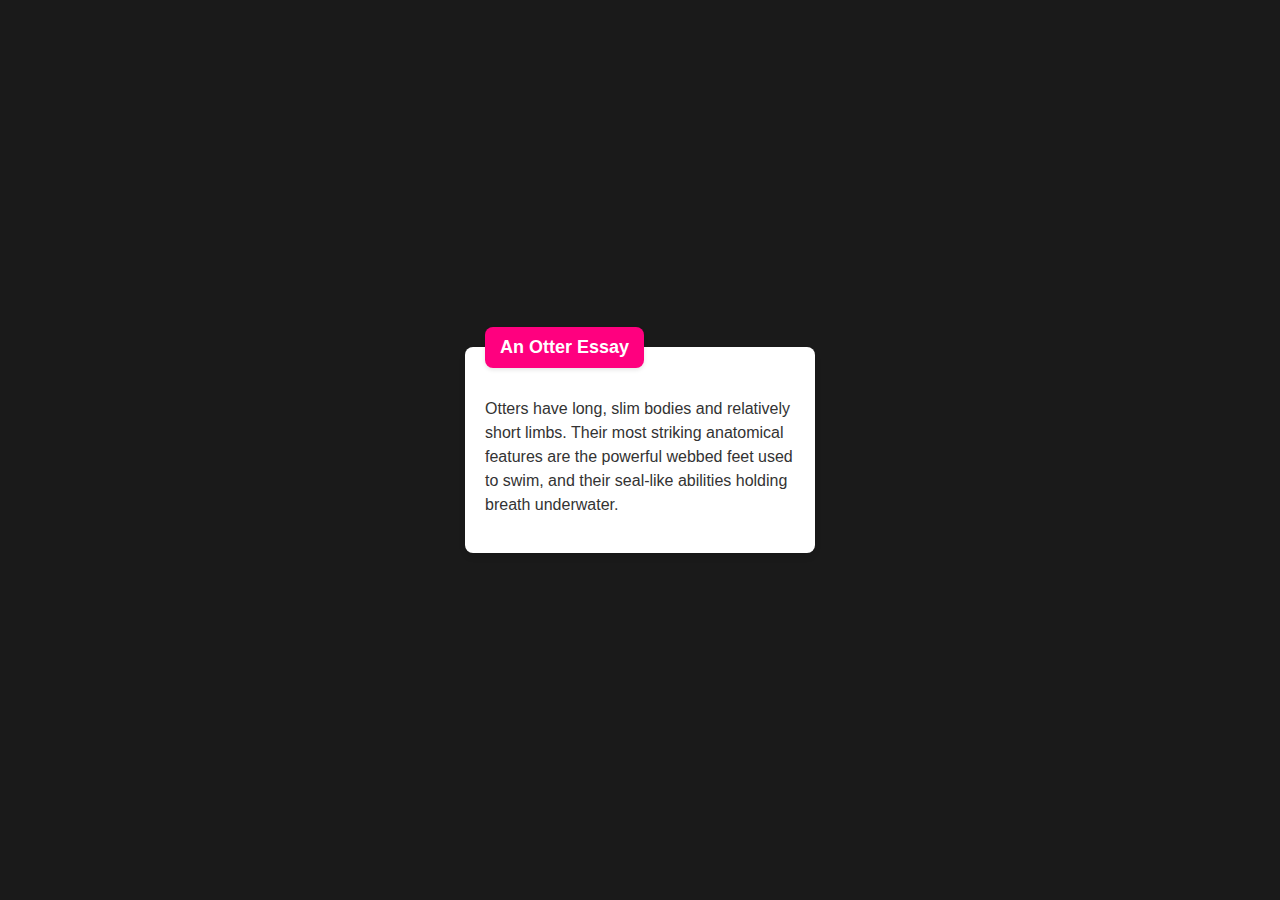
==== Assignment 1/index.html @ 9ff5cc12 "Initial commit" ====
<!DOCTYPE html>
<html lang="en">
<head>
    <meta charset="UTF-8">
    <meta name="viewport" content="width=device-width, initial-scale=1.0">
    <title>Otter Essay</title>
    <!-- Link the external CSS file -->
    <link rel="stylesheet" href="styles.css">
</head>
<body>
    <div class="card-container">
        <div class="card-heading">An Otter Essay</div>
        <div class="card-content">
            <p>Otters have long, slim bodies and relatively short limbs. Their most striking anatomical features are the powerful webbed feet used to swim, and their seal-like abilities holding breath underwater.</p>
        </div>
    </div>
</body>
</html>
---- Assignment 1/styles.css ----
body {
    font-family: Arial, sans-serif;
    background-color: #1a1a1a;
    display: flex;
    justify-content: center;
    align-items: center;
    height: 100vh;
    margin: 0;
}

.card-container {
    position: relative;
    width: 350px;
    background-color: white;
    border-radius: 8px;
    box-shadow: 0 4px 6px rgba(0, 0, 0, 0.1);
    padding: 20px;
    box-sizing: border-box;
}

.card-heading {
    position: absolute;
    top: -20px;
    left: 20px;
    background-color: #ff007f;
    color: white;
    font-weight: bold;
    padding: 10px 15px;
    border-radius: 8px;
    font-size: 18px;
    text-align: center;
    box-shadow: 0 2px 4px rgba(0, 0, 0, 0.1);
}

.card-content {
    margin-top: 30px;
    color: #333;
    font-size: 16px;
    line-height: 1.5;
}
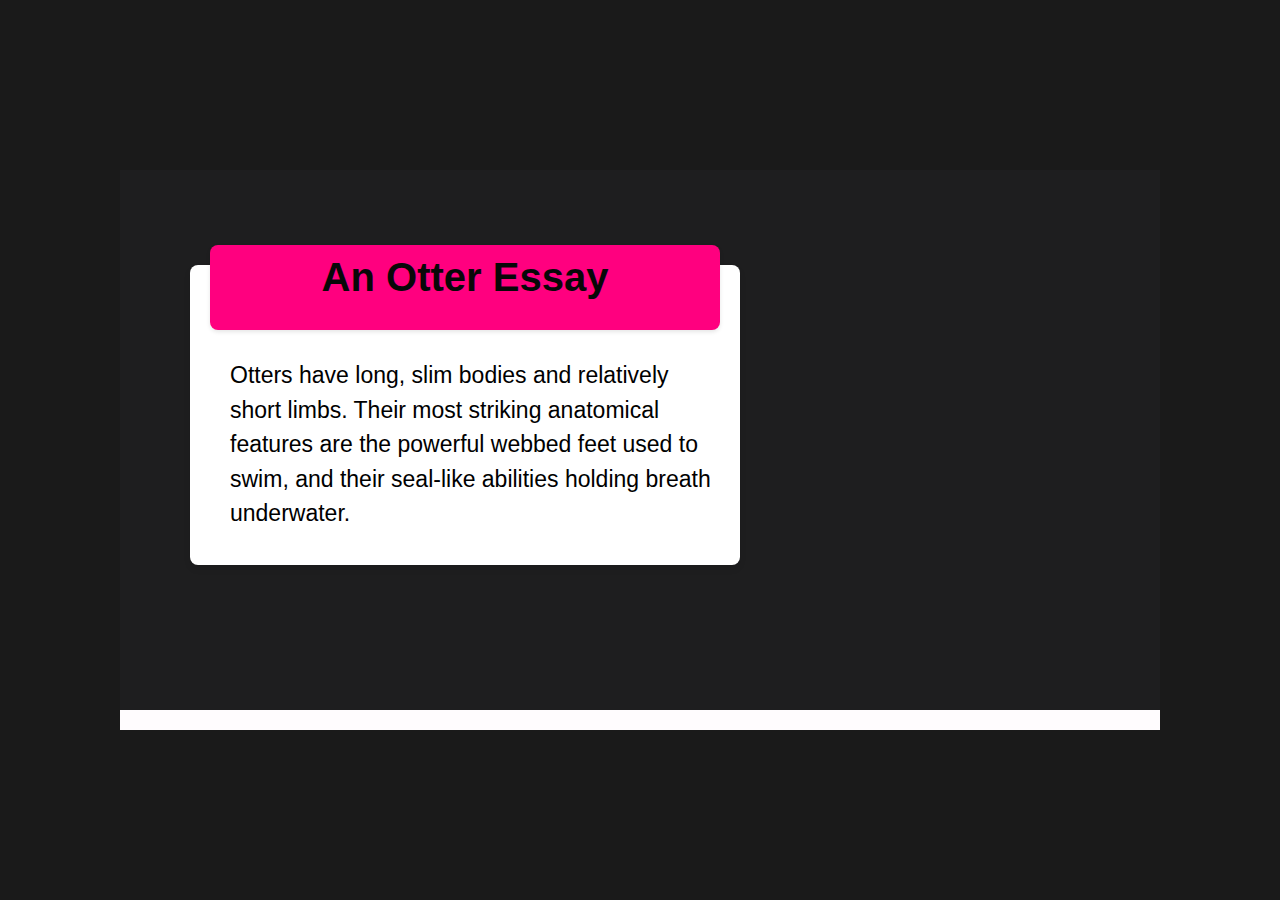
==== commit fdc27d86: "Final Submission" ====
--- a/Assignment 1/index.html
+++ b/Assignment 1/index.html
@@ -8,10 +8,12 @@
     <link rel="stylesheet" href="styles.css">
 </head>
 <body>
-    <div class="card-container">
-        <div class="card-heading">An Otter Essay</div>
-        <div class="card-content">
-            <p>Otters have long, slim bodies and relatively short limbs. Their most striking anatomical features are the powerful webbed feet used to swim, and their seal-like abilities holding breath underwater.</p>
+    <div class="parent-box">
+        <div class="card-container">
+            <div class="card-heading">An Otter Essay</div>
+            <div class="card-content">
+                <p>Otters have long, slim bodies and relatively short limbs. Their most striking anatomical features are the powerful webbed feet used to swim, and their seal-like abilities holding breath underwater.</p>
+            </div>
         </div>
     </div>
 </body>
--- a/Assignment 1/styles.css
+++ b/Assignment 1/styles.css
@@ -8,33 +8,50 @@
     margin: 0;
 }
 
+.parent-box {
+    width: 1000px;
+    height: 500px;
+    background-color: #1e1e1f; 
+    padding: 20px;
+    display: flex;
+    justify-content: center;
+    align-items: center;
+    border-bottom: 20px solid #fffcfe;
+}
 .card-container {
     position: relative;
-    width: 350px;
+    width: 550px;
+    height: 300px;
     background-color: white;
     border-radius: 8px;
     box-shadow: 0 4px 6px rgba(0, 0, 0, 0.1);
     padding: 20px;
     box-sizing: border-box;
+    margin-right: 350px;
+    margin-bottom: 50px;
 }
 
 .card-heading {
     position: absolute;
+    width: 480px;
+    height: 65px;
     top: -20px;
     left: 20px;
     background-color: #ff007f;
-    color: white;
+    color: rgb(8, 8, 8);
     font-weight: bold;
     padding: 10px 15px;
     border-radius: 8px;
-    font-size: 18px;
+    font-size: 40px;
     text-align: center;
     box-shadow: 0 2px 4px rgba(0, 0, 0, 0.1);
 }
 
 .card-content {
-    margin-top: 30px;
-    color: #333;
-    font-size: 16px;
+    margin-top: 50px;
+    align-content: center;
+    margin-left: 20px;
+    color: #000000;
+    font-size: 23px;
     line-height: 1.5;
 }